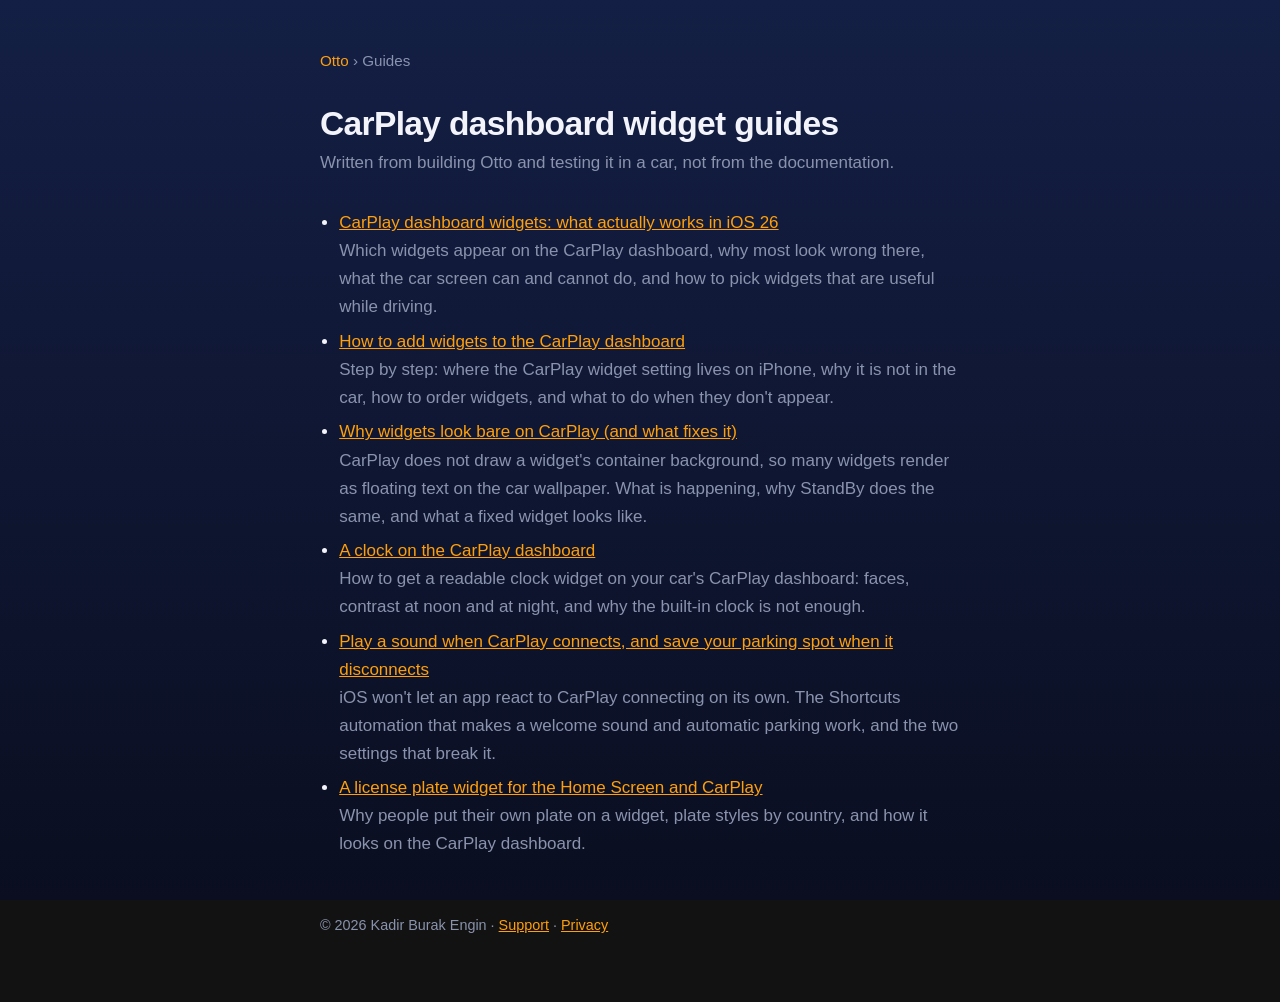
==== guides/index.html @ 5d2f01ea "Add CarPlay dashboard widget guides, llms.txt, sitemap Six pages that each answer one question peopl" ====
<!doctype html>
<html lang="en">
<head>
<meta charset="utf-8">
<meta name="viewport" content="width=device-width, initial-scale=1">
<title>CarPlay dashboard widget guides — Otto</title>
<meta name="description" content="Short, specific guides to CarPlay dashboard widgets in iOS 26: adding them, why they look bare in the car, clocks, plates, welcome sounds and parking.">
<link rel="canonical" href="https://kburakengin.github.io/otto-support/guides/">
<link rel="stylesheet" href="_style.css">
</head>
<body>
<main>
  <nav><a href="../">Otto</a> › Guides</nav>
  <h1>CarPlay dashboard widget guides</h1>
  <p class="date">Written from building Otto and testing it in a car, not from the documentation.</p>
  <ul>
    <li><a href="carplay-dashboard-widgets.html">CarPlay dashboard widgets: what actually works in iOS 26</a><br><span class="date">Which widgets appear on the CarPlay dashboard, why most look wrong there, what the car screen can and cannot do, and how to pick widgets that are useful while driving.</span></li>
    <li><a href="add-widgets-to-carplay-dashboard.html">How to add widgets to the CarPlay dashboard</a><br><span class="date">Step by step: where the CarPlay widget setting lives on iPhone, why it is not in the car, how to order widgets, and what to do when they don&#x27;t appear.</span></li>
    <li><a href="carplay-widget-no-background.html">Why widgets look bare on CarPlay (and what fixes it)</a><br><span class="date">CarPlay does not draw a widget&#x27;s container background, so many widgets render as floating text on the car wallpaper. What is happening, why StandBy does the same, and what a fixed widget looks like.</span></li>
    <li><a href="carplay-clock-widget.html">A clock on the CarPlay dashboard</a><br><span class="date">How to get a readable clock widget on your car&#x27;s CarPlay dashboard: faces, contrast at noon and at night, and why the built-in clock is not enough.</span></li>
    <li><a href="carplay-welcome-sound-and-parking.html">Play a sound when CarPlay connects, and save your parking spot when it disconnects</a><br><span class="date">iOS won&#x27;t let an app react to CarPlay connecting on its own. The Shortcuts automation that makes a welcome sound and automatic parking work, and the two settings that break it.</span></li>
    <li><a href="license-plate-widget.html">A license plate widget for the Home Screen and CarPlay</a><br><span class="date">Why people put their own plate on a widget, plate styles by country, and how it looks on the CarPlay dashboard.</span></li>
  </ul>
  <footer>© 2026 Kadir Burak Engin · <a href="../">Support</a> · <a href="../privacy.html">Privacy</a></footer>
</main>
</body>
</html>
---- guides/_style.css ----
:root { color-scheme: dark; }
* { box-sizing: border-box; }
body { margin: 0; padding: 3rem 1.5rem 4rem; background: linear-gradient(180deg, #141F45 0%, #0A0E20 100%); background-attachment: fixed; color: #F2F4FA; font: 17px/1.65 -apple-system, BlinkMacSystemFont, "Segoe UI", Roboto, sans-serif; }
main { max-width: 40rem; margin: 0 auto; }
nav { color: #8A93AD; font-size: .95rem; margin-bottom: 2rem; }
nav a { color: #FF9F0A; text-decoration: none; }
h1 { font-size: 2.1rem; margin: 0 0 .35rem; letter-spacing: -.02em; line-height: 1.15; }
.date { color: #8A93AD; margin: 0 0 2rem; }
h2 { font-size: 1.25rem; margin: 2.25rem 0 .5rem; }
a { color: #FF9F0A; }
.lede { background: rgba(255,159,10,.10); border: 1px solid rgba(255,159,10,.35); border-radius: 18px; padding: 1.25rem 1.5rem; font-weight: 600; }
ol, ul { padding-left: 1.2rem; }
li { margin: .4rem 0; }
code { background: rgba(255,255,255,.08); padding: .1rem .35rem; border-radius: 6px; font-size: .92em; }
.otto { background: rgba(255,255,255,.06); border: 1px solid rgba(255,255,255,.14); border-radius: 18px; padding: 1.1rem 1.4rem; margin: 2.5rem 0 0; }
.otto p { margin: .35rem 0; }
.more { margin-top: 2.5rem; color: #B7BFD4; font-size: .95rem; }
footer { margin-top: 3.5rem; color: #8A93AD; font-size: .9rem; }
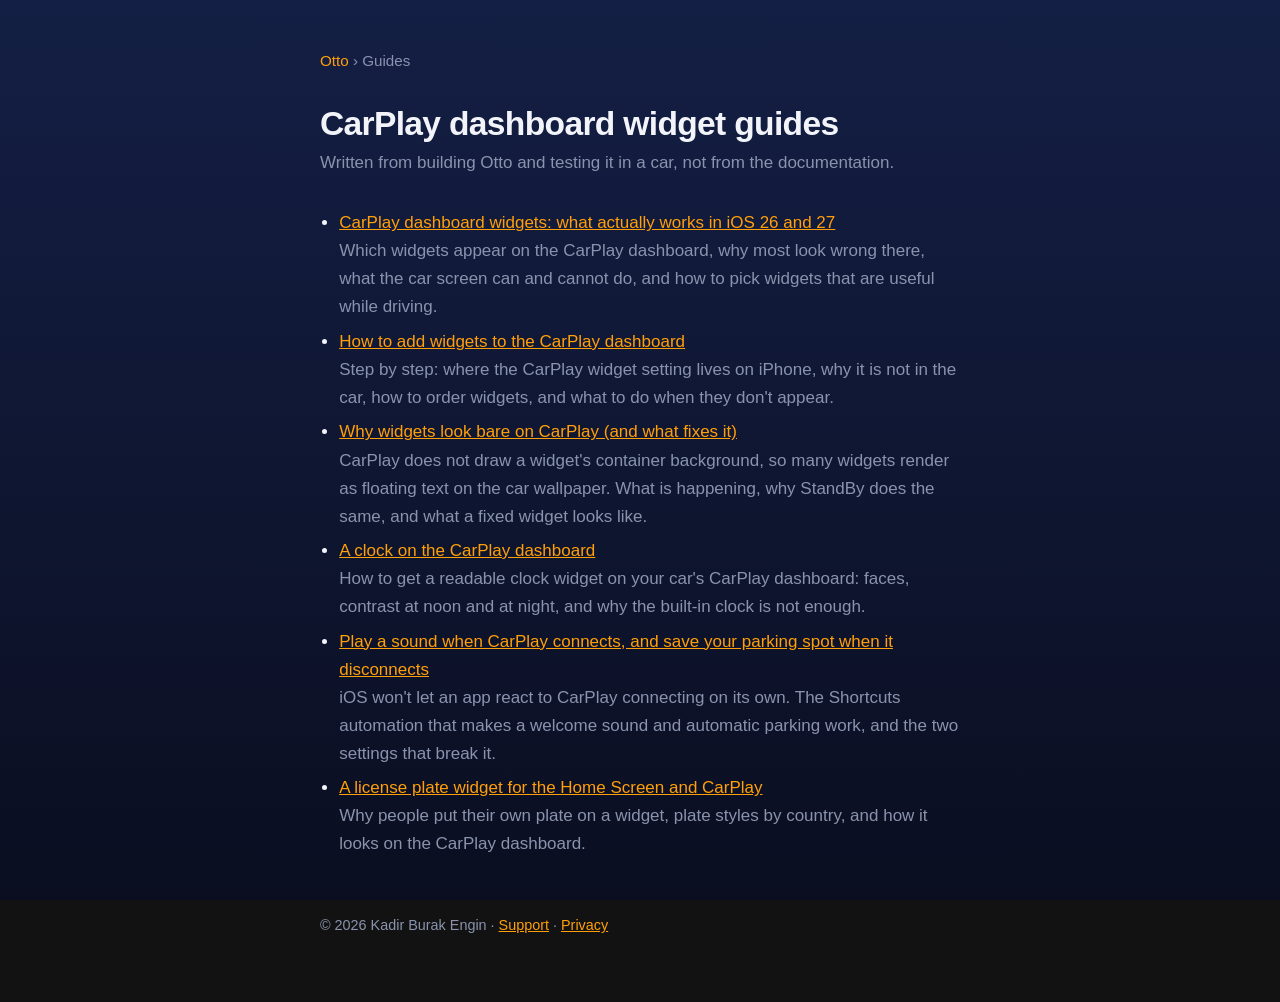
==== commit cc14a954: "Correct the free-tier claim and refresh for iOS 27 Three fixes on pages that are about to receive la" ====
--- a/guides/index.html
+++ b/guides/index.html
@@ -14,7 +14,7 @@
   <h1>CarPlay dashboard widget guides</h1>
   <p class="date">Written from building Otto and testing it in a car, not from the documentation.</p>
   <ul>
-    <li><a href="carplay-dashboard-widgets.html">CarPlay dashboard widgets: what actually works in iOS 26</a><br><span class="date">Which widgets appear on the CarPlay dashboard, why most look wrong there, what the car screen can and cannot do, and how to pick widgets that are useful while driving.</span></li>
+    <li><a href="carplay-dashboard-widgets.html">CarPlay dashboard widgets: what actually works in iOS 26 and 27</a><br><span class="date">Which widgets appear on the CarPlay dashboard, why most look wrong there, what the car screen can and cannot do, and how to pick widgets that are useful while driving.</span></li>
     <li><a href="add-widgets-to-carplay-dashboard.html">How to add widgets to the CarPlay dashboard</a><br><span class="date">Step by step: where the CarPlay widget setting lives on iPhone, why it is not in the car, how to order widgets, and what to do when they don&#x27;t appear.</span></li>
     <li><a href="carplay-widget-no-background.html">Why widgets look bare on CarPlay (and what fixes it)</a><br><span class="date">CarPlay does not draw a widget&#x27;s container background, so many widgets render as floating text on the car wallpaper. What is happening, why StandBy does the same, and what a fixed widget looks like.</span></li>
     <li><a href="carplay-clock-widget.html">A clock on the CarPlay dashboard</a><br><span class="date">How to get a readable clock widget on your car&#x27;s CarPlay dashboard: faces, contrast at noon and at night, and why the built-in clock is not enough.</span></li>
